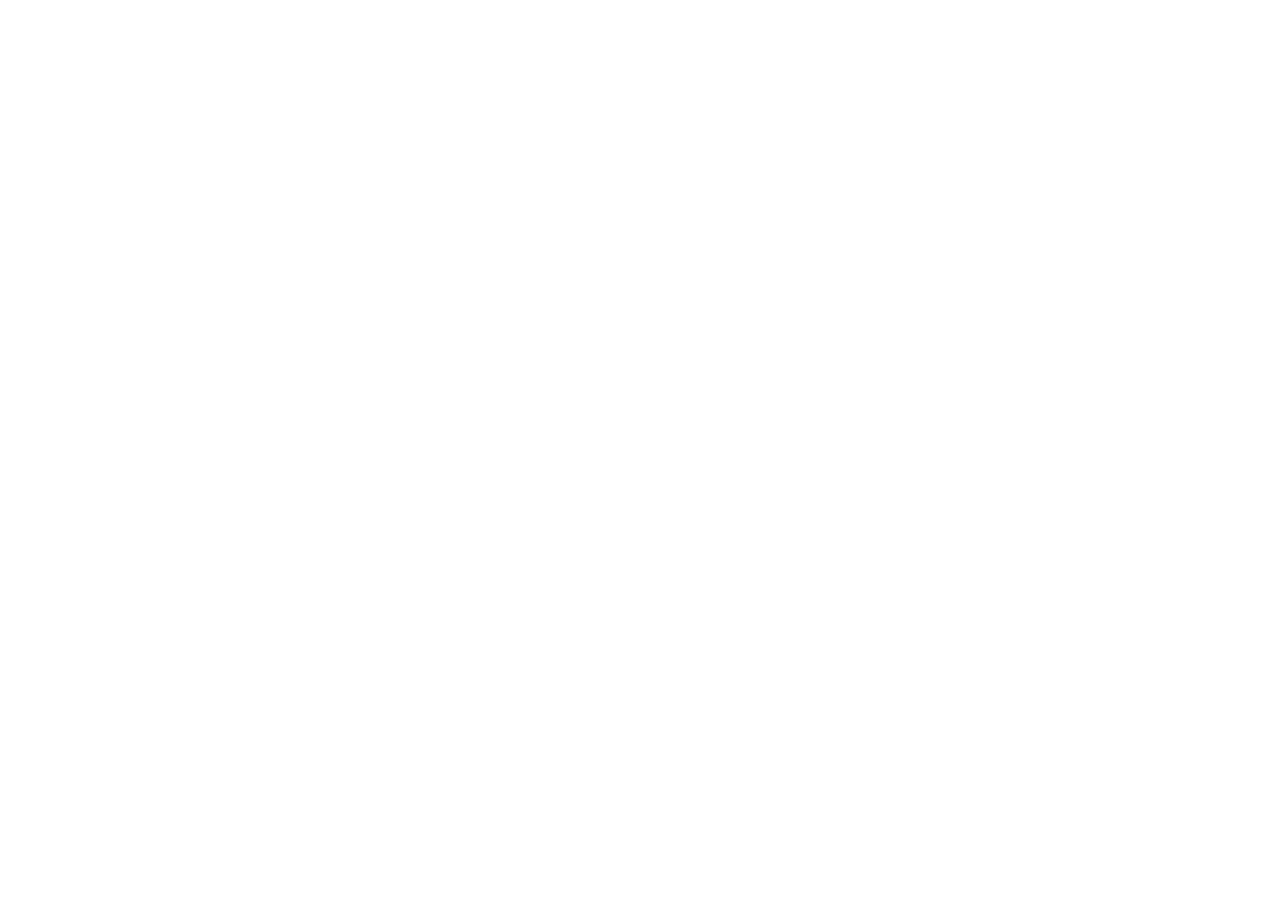
==== index.html @ 8f8eb11a "Create index.html" ====
<!DOCTYPE html>
<html lang="pt-br">
<head>
    <meta charset="UTF-8">
    <meta http-equiv="X-UA-Compatible" content="IE=edge">
    <meta name="viewport" content="width=device-width, initial-scale=1.0">
    <link rel="shortcut icon" href="favicon.ico" type="image/x-icon">
    <title>Projeto Redes Sociais</title>
</head>
<body>
    
</body>
</html>
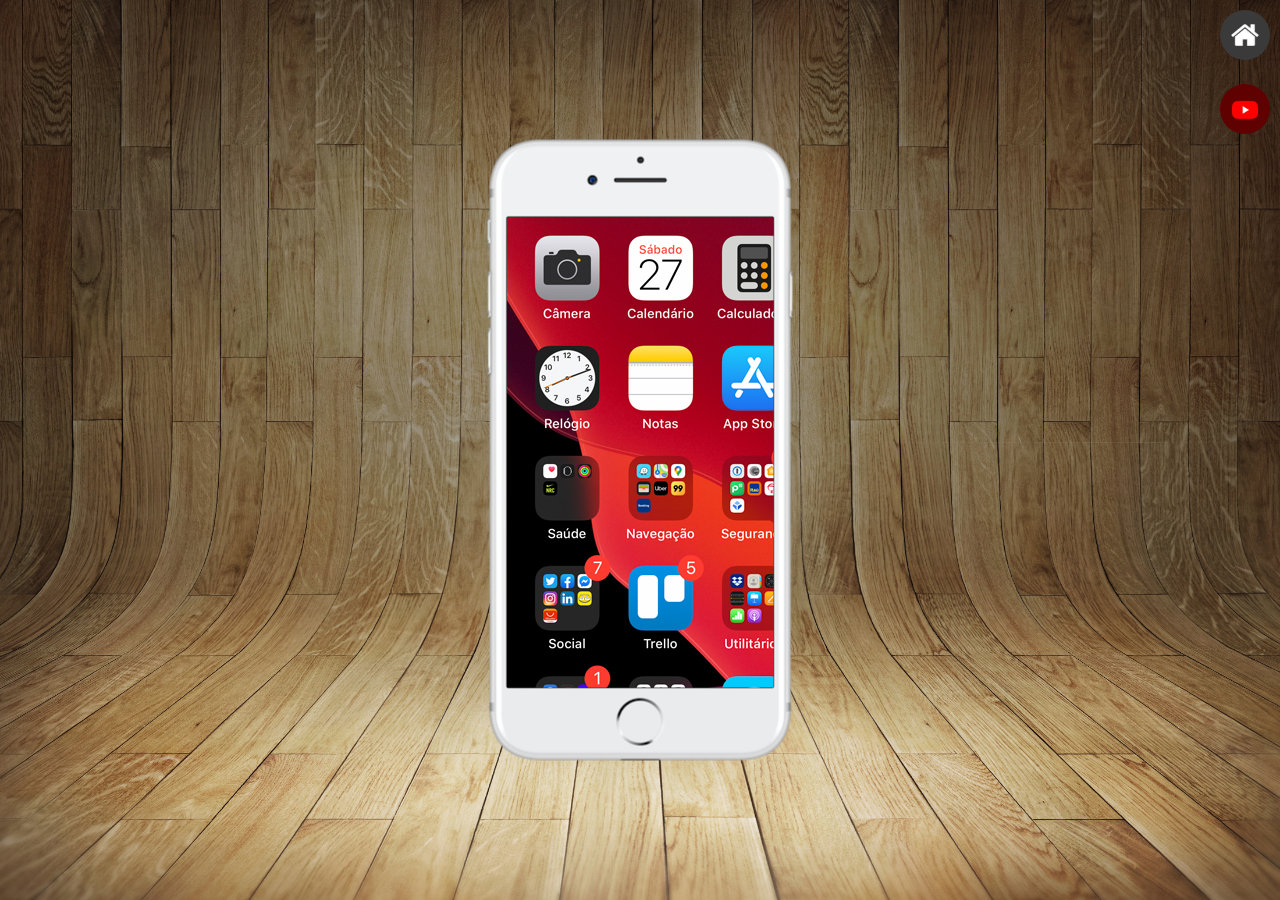
==== commit c74d8d5a: "at2" ====
--- a/index.html
+++ b/index.html
@@ -5,9 +5,24 @@
     <meta http-equiv="X-UA-Compatible" content="IE=edge">
     <meta name="viewport" content="width=device-width, initial-scale=1.0">
     <link rel="shortcut icon" href="favicon.ico" type="image/x-icon">
+    <link rel="stylesheet" href="estilos/style.css">
     <title>Projeto Redes Sociais</title>
 </head>
 <body>
-    
+    <main>
+        <section id="telefone">
+            <iframe name="tela" id="tela" src="imagens/tela-home.jpg" frameborder="0" scolling="no"></iframe>
+        </section>
+
+        <section id="redes-sociais">
+            <a href="home.html" target="tela">
+                <img src="imagens/logo-home.jpg" alt="home">
+            </a>
+            <br>
+            <a href="youtube.html" target="tela">
+                <img src="imagens/logo-youtube.jpg" alt="youtube">
+            </a>
+        </section>
+    </main>
 </body>
 </html>--- a/estilos/style.css
+++ b/estilos/style.css
@@ -0,0 +1,53 @@
+@charset "UTF-8";
+
+* {
+    margin: 0px;
+    padding: 0px;
+}
+
+html, body {
+    background: url("../imagens/fundo-madeira.jpg") no-repeat top center;
+    background-size: cover;
+    background-attachment: fixed;
+    height: 100vh;
+    width: 100vw;
+}
+
+main {
+    position: relative;
+    height: 100vh;
+}
+
+section {
+    display: block;
+}
+
+#tela {
+    position: relative;
+    top: 80px;
+    left: 22px;
+    width: 267px;
+    height: 471px;
+
+}
+#telefone {
+    position: absolute;
+
+    top: 50%;
+    left: 50%;
+
+    transform: translate(-50%, -50%);
+    background: url('../imagens/frame-iphone.png') no-repeat;
+    width: 311px;
+    height: 627px;
+}
+
+#redes-sociais {
+    text-align: right;
+}
+#redes-sociais img {
+    width: 50px;
+    margin: 10px;
+    border-radius: 50%;
+    box-sizing: border-box;
+}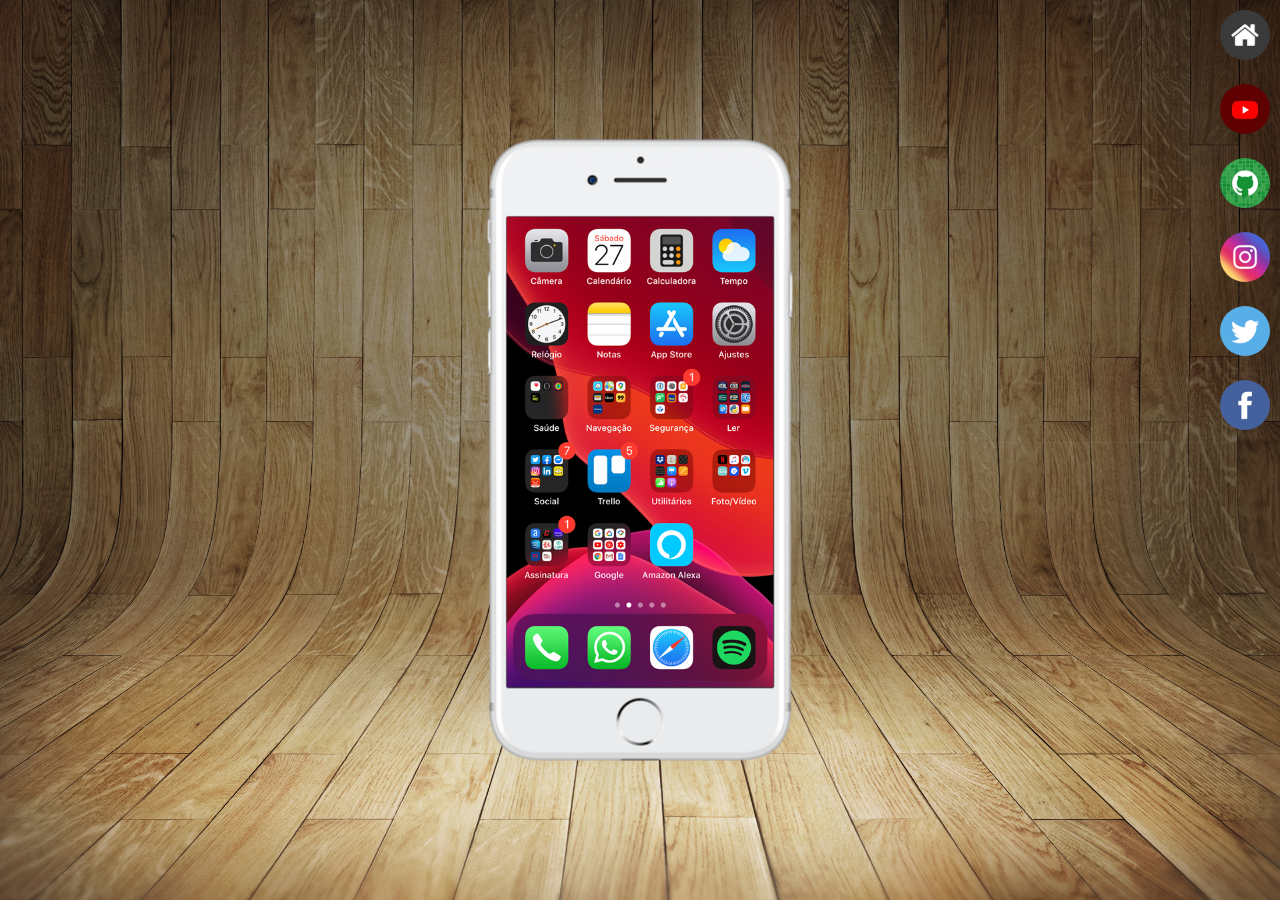
==== commit 3f7e1fe0: "criei as outras páginas" ====
--- a/index.html
+++ b/index.html
@@ -11,7 +11,7 @@
 <body>
     <main>
         <section id="telefone">
-            <iframe name="tela" id="tela" src="imagens/tela-home.jpg" frameborder="0" scolling="no"></iframe>
+            <iframe name="tela" id="tela" src="home.html" frameborder="0" scolling="no"></iframe>
         </section>
 
         <section id="redes-sociais">
@@ -22,6 +22,22 @@
             <a href="youtube.html" target="tela">
                 <img src="imagens/logo-youtube.jpg" alt="youtube">
             </a>
+            <br>
+            <a href="github.html" target="tela">
+                <img src="imagens/logo-github.jpg" alt="github">
+            </a>
+            <br>
+            <a href="instagram.html" target="tela">
+                <img src="imagens/logo-instagram.jpg" alt="instagram">
+            </a>
+            <br>
+            <a href="twitter.html" target="tela">
+                <img src="imagens/logo-twitter.jpg" alt="twitter">
+            </a>
+            <br>
+            <a href="facebook.html" target="tela">
+                <img src="imagens/logo-facebook.jpg" alt="facebook">
+            </a>
         </section>
     </main>
 </body>
--- a/estilos/style.css
+++ b/estilos/style.css
@@ -3,19 +3,35 @@
 * {
     margin: 0px;
     padding: 0px;
+    font-family: Arial, Helvetica, sans-serif;
 }
 
 html, body {
+    height: 100vh;
+    width: 100vw;
+}
+
+body {
     background: url("../imagens/fundo-madeira.jpg") no-repeat top center;
     background-size: cover;
     background-attachment: fixed;
-    height: 100vh;
-    width: 100vw;
 }
 
 main {
     position: relative;
     height: 100vh;
+}
+
+#telefone {
+    position: absolute;
+
+    top: 50%;
+    left: 50%;
+
+    transform: translate(-50%, -50%);
+    background: url('../imagens/frame-iphone.png') no-repeat;
+    width: 311px;
+    height: 627px;
 }
 
 section {
@@ -30,17 +46,6 @@
     height: 471px;
 
 }
-#telefone {
-    position: absolute;
-
-    top: 50%;
-    left: 50%;
-
-    transform: translate(-50%, -50%);
-    background: url('../imagens/frame-iphone.png') no-repeat;
-    width: 311px;
-    height: 627px;
-}
 
 #redes-sociais {
     text-align: right;
